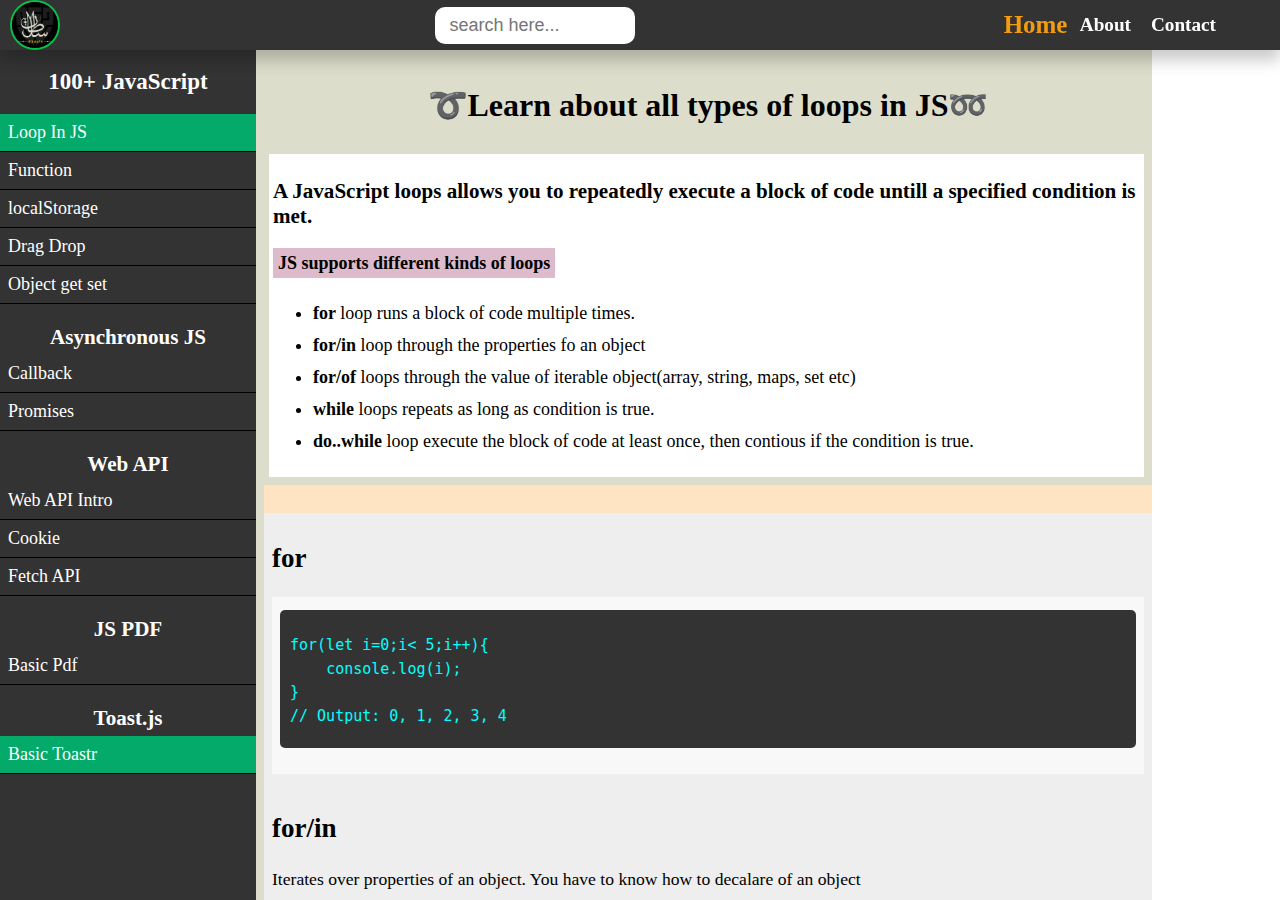
==== index.html @ eb224067 "Add 12+ JS concept like,     Loop In JS     Function     localStorage     Drag Drop     Object get s" ====
<!DOCTYPE html>
<html lang="en">

<head>
    <meta charset="UTF-8">
    <meta name="viewport" content="width=device-width, initial-scale=1.0">
    <title>Loop in JS</title>
    <link rel="stylesheet" href="style.css">
    <style>
       

    </style>

</head>

<body>
    <div class="nav">
        <button class="hamberger" id="aside" onclick="showCol25()">&#9776;</button>
        
        <div class="logo">
            <div class="mylogo">
                <img src="images/mylogo2.png" alt="">
            </div>
        </div>
        
        <div class="search">
            <input type="text" id="navsearch" placeholder="search here..." class="search" onkeyup="navsearch()">
        </div>
        <div class="navmenu">
            <a href="#" >Home</a>
            <a href="#">About</a>
            <a href="#">Contact</a>

        </div>
        <button class="hamberger" onclick="hamberger()">&#9776;</button>
    </div>





    <div class="row">

        <div class="col-25">

           
            <h2 style="text-align: center;">100+ JavaScript</h2>
            <a href="index.html" class="active">Loop In JS</a>

            <a href="function_in_Js.html">Function</a>
            <a href="localStorage.html">localStorage</a>




            <a href="built_in_drag_drop.html">Drag Drop</a>
            <a href="object_getter_setter.html">Object get set</a>
            <h3 style="padding-bottom: 0;margin-bottom:5px;text-align:center">Asynchronous JS</h3>
            <a href="call_back.html">Callback</a>
            <a href="promises.html">Promises</a>



            <h3 style="padding-bottom: 0;margin-bottom:5px;text-align:center">Web API</h3>
            <a href="web_API_intro.html" >Web API Intro</a>
            <a href="cookie.html" >Cookie</a>
            <a href="fetching_data.html" >Fetch API</a>
            
            <h3 style="padding-bottom: 0;margin-bottom:5px;text-align:center">JS PDF</h3>
            <a href="jsPdf.html" >Basic Pdf</a>
            <h3 style="padding-bottom: 0;margin-bottom:5px;text-align:center">Toast.js</h3>

            <a href="toastrJS.html" class="active">Basic Toastr</a>





        </div>


        <div class="col-75">
            <div class="projectname">
                <h1>➰Learn about all types of loops in JS➿</h1>
            </div>

            <div class="beginnerpurpose">
                <div class="condition">
                    <h3>A JavaScript loops allows you to repeatedly execute a block of code untill a specified condition
                        is met.</h3>

                    <strong style="background-color: #dbc;padding:5px;">JS supports different kinds of loops</strong>

                    <ul>
                        <li><strong>for </strong>loop runs a block of code multiple times.</li>
                        <li><strong>for/in </strong>loop through the properties fo an object</li>
                        <li><strong>for/of </strong>loops through the value of iterable object(array, string, maps, set
                            etc)</li>
                        <li><strong>while </strong>loops repeats as long as condition is true.</li>
                        <li><strong>do..while </strong>loop execute the block of code at least once, then contious if
                            the condition is true.</li>

                    </ul>
                </div>
            </div>

            <div class="showcontent">


            </div>





            <div class="jscode snipet">
                <h2>for</h2>
                <div class="jscontainer">
                    <div class="js">
                        <pre>
<code>
for(let i=0;i< 5;i++){
    console.log(i);
}
// Output: 0, 1, 2, 3, 4
</code>
</pre>


                    </div>
                </div>
            </div>


            <div class="jscode snipet">
                <h2>for/in</h2>
                <p>Iterates over properties of an object. You have to know how to decalare of an object</p>
                <div class="jscontainer">
                    <div class="js">
                        <pre>
<code>
const obj={a:1,b:2,c:3};
for(let x in obj){
    console.log(x, obj[x]);
}
// Output: a 1, b 2, c 3
</code>
</pre>


                    </div>
                </div>
            </div>



            <div class="jscode snipet">
                <h2>for/of</h2>
                <p>works with iterable object like array, string.</p>

                <div class="jscontainer">
                    <div class="js">
                        <pre>
<code>
const arr=[1,2,3];
for(let x of arr){
    console.log(x);
}
// Output: 1, 2, 3
</code>
</pre>


                    </div>
                </div>
            </div>



            <div class="Application">
                <h1>🌐Application🈸</h1>
            </div>






            <div class="beginnersection" id="beginner">
                <section>
                    <h2>Dynamic Content Generation</h2>
                    <p>Loops help generate HTML content dynamically, like creating table rows or list items based on
                        data fetched from an API.</p>
                    <ul>
                        <pre>
<code>
const users = ['Alice', 'Bob', 'Charlie'];
let userList = '';
for (let user of users) {
    userList += `&lt;li&gt;${user}&lt;/li&gt;`;
}
document.getElementById('user-list').innerHTML = userList;
</code>
</pre>
                    </ul>
                </section>


                

                <section>
                    <h2>Form Validation</h2>
                    <ul>
                        <pre>
<code>
const fields = document.querySelectorAll('input');
for (let field of fields) {
    if (!field.value) {
        alert(`${field.name} is required`);
    }
}   
</code>
</pre>
                    </ul>
                </section>


                <section>
                    <h2>API Data Handling</h2>
                    <p>After fetching data from an API, loops are used to proccess and display this data</p>
                    <ul>
                        <pre>
<code>
fetch('https://api.example.com/users')
.then(response => response.json())
.then(users => {
    for (let user of users) {
        console.log(user.name);
    }
});
</code>
</pre>
                    </ul>
                </section>



            </div>

        </div>


    </div>





    <script src="index.js">
    </script>

    <script>
        
    </script>


</body>

</html>
---- style.css ----
@import url('https://fonts.googleapis.com/css2?family=Playfair+Display:ital,wght@0,400..900;1,400..900&display=swap');



body{
    margin:0;
    
    
}
*{
    box-sizing: border-box;
}
li{
    padding-top: 5px;

}
p,li,code,strong,span,a{
    line-height: 1.5;
}
h1{
    text-align: center; /* Center-align headings */
    
}

.col-75 p {
    text-align: left; /* Left-align body text */
    font-size: 1.1rem;
}
code{
    font-size: 15px;
}
.nav{
    display: flex;
    align-items: center;
    justify-content: space-between;
    background-color:#333;
    
    box-shadow: 0 10px 15px rgba(0, 0, 0, 0.214);

    
    
    top: 0px;
    position:fixed;
    width: 100%;
    color: white;
    transition:0.0s;
    transition-timing-function:ease-in-out;
    z-index: 10;
}

.navmenu{

    display: flex;
    gap: 20px;
    padding-right: 5%;

}
.navmenu a{
    font-size: 1.2rem;
    text-decoration: none;
    font-weight: bold;
    color: white;
    transition:color 0.3s, transform 0.8s;/*this property used for smooth animation between two state. quickly or slowely changes properties like color, background-color, width, height, opacity.*/

    display: inline-block; /*if i don't use it, then tranform poperty will not working because of anchor tag default display property(inline)*/
    
}
.navmenu a:hover,.navmenu a.active{
    color:#f39c12 ;
    transform: scale(1.3);
}
.nav .logo{
    width: 50px;
    height: 50px;
    margin-left: 10px;
    position: relative;
    
}
.nav .logo .mylogo{
    
    height: 100%;
    width: 100%;
    
}

.nav img{
    width: 100%;
    height: 100%;
    display: block;
    border-radius: 50px;
    border: 2px solid rgb(3, 194, 70);
    
}

#navsearch{
    width: 200px;
    padding: 8px 14px;
    border-radius:10px;
    font-size: 18px;
    border: none;
}
.nav .hamberger{
    background-color:#ef5a40;
    border: none;
    font-size: 20px;
    padding: 10px 15px;
    color: white;
    border-radius: 5px;
    cursor: pointer;
    display: none;
}

.nav .hamberger:hover {
    background-color: #ff7043; /* Slightly brighter color on hover */
    color: #000000;
    transform: scale(1.01);
    
    box-shadow: 0 4px 8px rgba(0, 0, 0, 0.2); 
    transition: background-color 0.3s ease, transform 0.3s ease, color 0.5s ease;
}


/*To design a row div element */
.row{
    float: left;
    position: relative;
    overflow: hidden;
   
    
    
}
.col-25 h2{
    font-size: 23px;
}
.col-25{
    background-color:#333333;
    color: white;
    height: 100vh;
    overflow-y: auto;
    position: fixed;
    width: max(20% , 185px);
    font-size: 18px;
    white-space:nowrap;
    padding-bottom: 100px;
    
}
.col-25 a{
    text-decoration: none;
    color: white;
    display: block;
    padding:5px 8px;
    text-align: left;
    border-bottom: 1px solid black;
}

.col-25 a:hover{
    background-color: dodgerblue;
}
.col-25 a.active{
    background-color: #04AA6A;
}
.col-75{
    padding-top: 15px;
    padding-bottom: 150px;
    margin-left: max(20% , 185px);
    width: 70%;
    padding-left: 8px;
    position:fixed;
    height: 100vh;
    overflow: auto;
    word-wrap: break-word;
    background-color: #ddc;
}

.col-75::-webkit-scrollbar{
    display: none;
}


.col-75 .projectname{
    text-align: center;
    width: 100%;
   
}

.col-75 .beginnerpurpose{
    background-color: inherit;
    padding: 8px;
    padding-left: 5px;
    font-size: 18px;
    width: 100%;
    
}
.col-75 .beginnerpurpose .condition{
    background-color: rgb(255, 255, 255);
    padding: 4px;
}
.col-75 .showcontent{
    background-color:bisque;
    margin: 0;
    padding:14px;
    font-size: 18px;
    position: relative;
}


.col-75 .snipet{
    background-color: #eee;
    position: relative;
    padding:8px;
    color:black;
    font-size: 18px;
}
.col-75 .htmlcontainer,.col-75 .jscontainer,.csscontainer{
    background-color:rgba(255, 255, 255, 0.562);
    padding: 8px;
    color: black;
}



.col-75 .beginnersection section{
    padding:5px;
    padding-left: 15px;
    background-color: bisque;
    white-space:normal;
    
    
}


.col-75 ul:has(pre> code),.col-75 pre:has(code){
    padding-left: 10px;
    background-color: #333;
    border-radius: 5px;
    color: #00FFFF;
    margin-top: 5px;
}





pre{
    white-space:pre-wrap;
    word-wrap: break-word;
    max-width: 100%;
}








@media screen and (max-width:600px) {
    .nav .hamberger{
        display:inline-block;
    }
    .navmenu{
        display:none;
    }
    
    .navmenu a{
        padding: 5px;
    }
    #navsearch{
        width: 160px;
    }
    .nav .hamberger{
        font-size: 18px;
        border-radius: 30px;
    }
    .nav .logo{
        width: 50px;
        height: 50px;
    

    }
    .col-25{
        display: none;
        position: fixed;
        word-wrap: nowrap;
        width:min(50%, 200px);
        z-index: 10;
        
    }
    .col-25 h2{
        font-size: 25px;
    }
    .col-75{
        margin-left: 0%;
        width: 100%;
    }
    
    
}

@media screen and (max-width:350px) {

    *{
        font-size: 16px;
    }
    code{
        font-size: 13px;
    }
    h1{
        font-size: 25px;
    }
    h2,h3{
        font-size: 20px;
    }





    .navmenu{
        padding:5px;
    }
    .nav .logo{
        width: 60px;
        height: 60px;
    }
   
    .col-25{

        display: none;
        position: fixed;
        word-wrap: nowrap;
        width: 50%;
        z-index: 10;
        
    }
    .col-25 h2{
        font-size: 20px;
    }
    .col-25 h3{
        font-size: 18px;
    }
    .col-25 a{
        font-size: 17px;
    }
    .col-75{
        margin-left: 0%;
        width: 100%;
    }
    #navsearch{
        width: 70px;
        padding: 6px 8px;
        
    }
    .navmenu{
        padding: 5px;
    }
    .navmenu a{
        font-size: 14px;
        display: block;
        padding: 0px;   
    }
    .nav .hamberger{
        font-size: 18px;
        padding: 10px;
    }
    .nav img{
        border-bottom-left-radius: 25px;
    }
    .nav .navmenu{
        border-bottom-right-radius: 30px;
    }

}
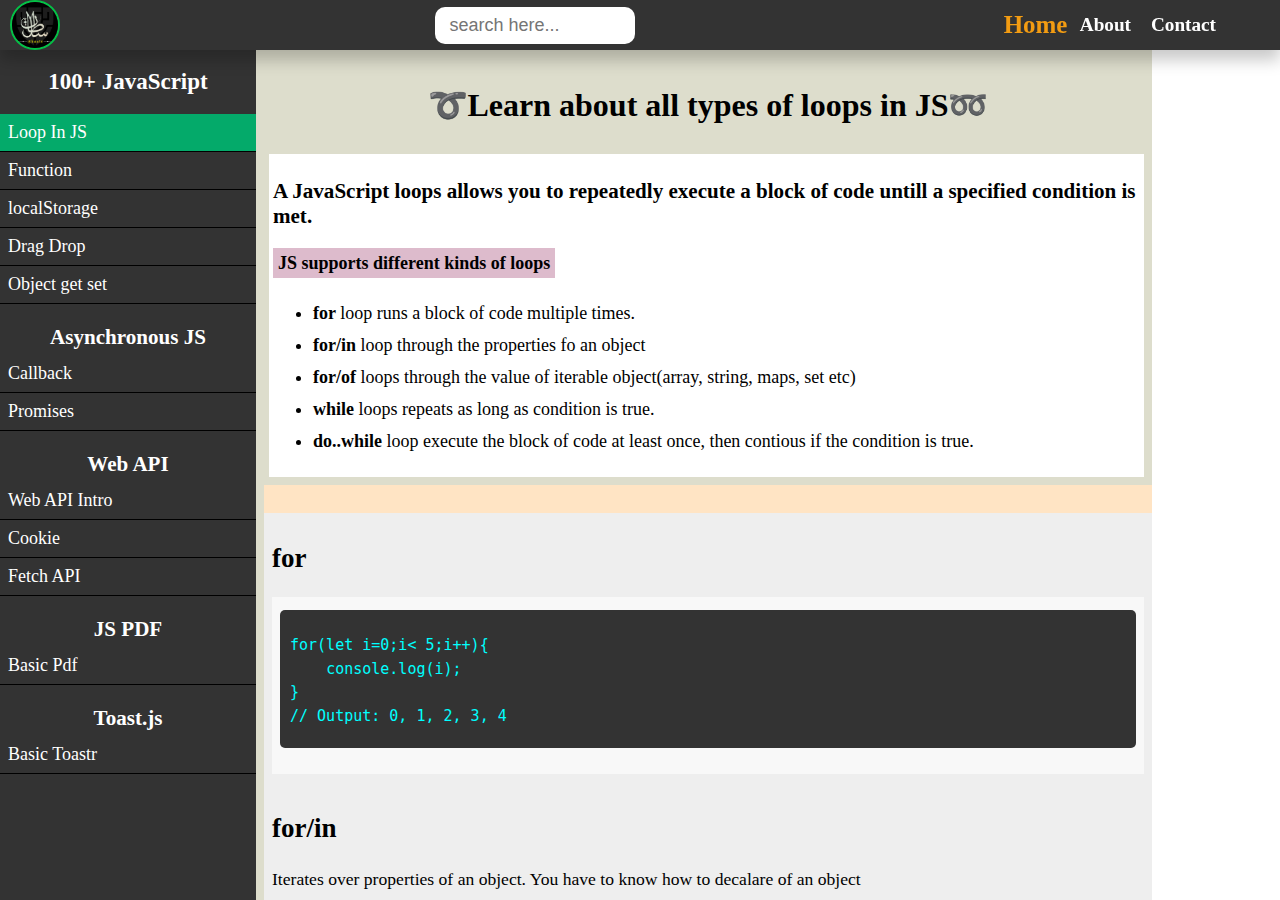
==== commit 6168319b: "Remove .active class from toastJR *.html     -becauuse each .html two active class." ====
--- a/index.html
+++ b/index.html
@@ -70,7 +70,7 @@
             <a href="jsPdf.html" >Basic Pdf</a>
             <h3 style="padding-bottom: 0;margin-bottom:5px;text-align:center">Toast.js</h3>
 
-            <a href="toastrJS.html" class="active">Basic Toastr</a>
+            <a href="toastrJS.html">Basic Toastr</a>
 
 
 
